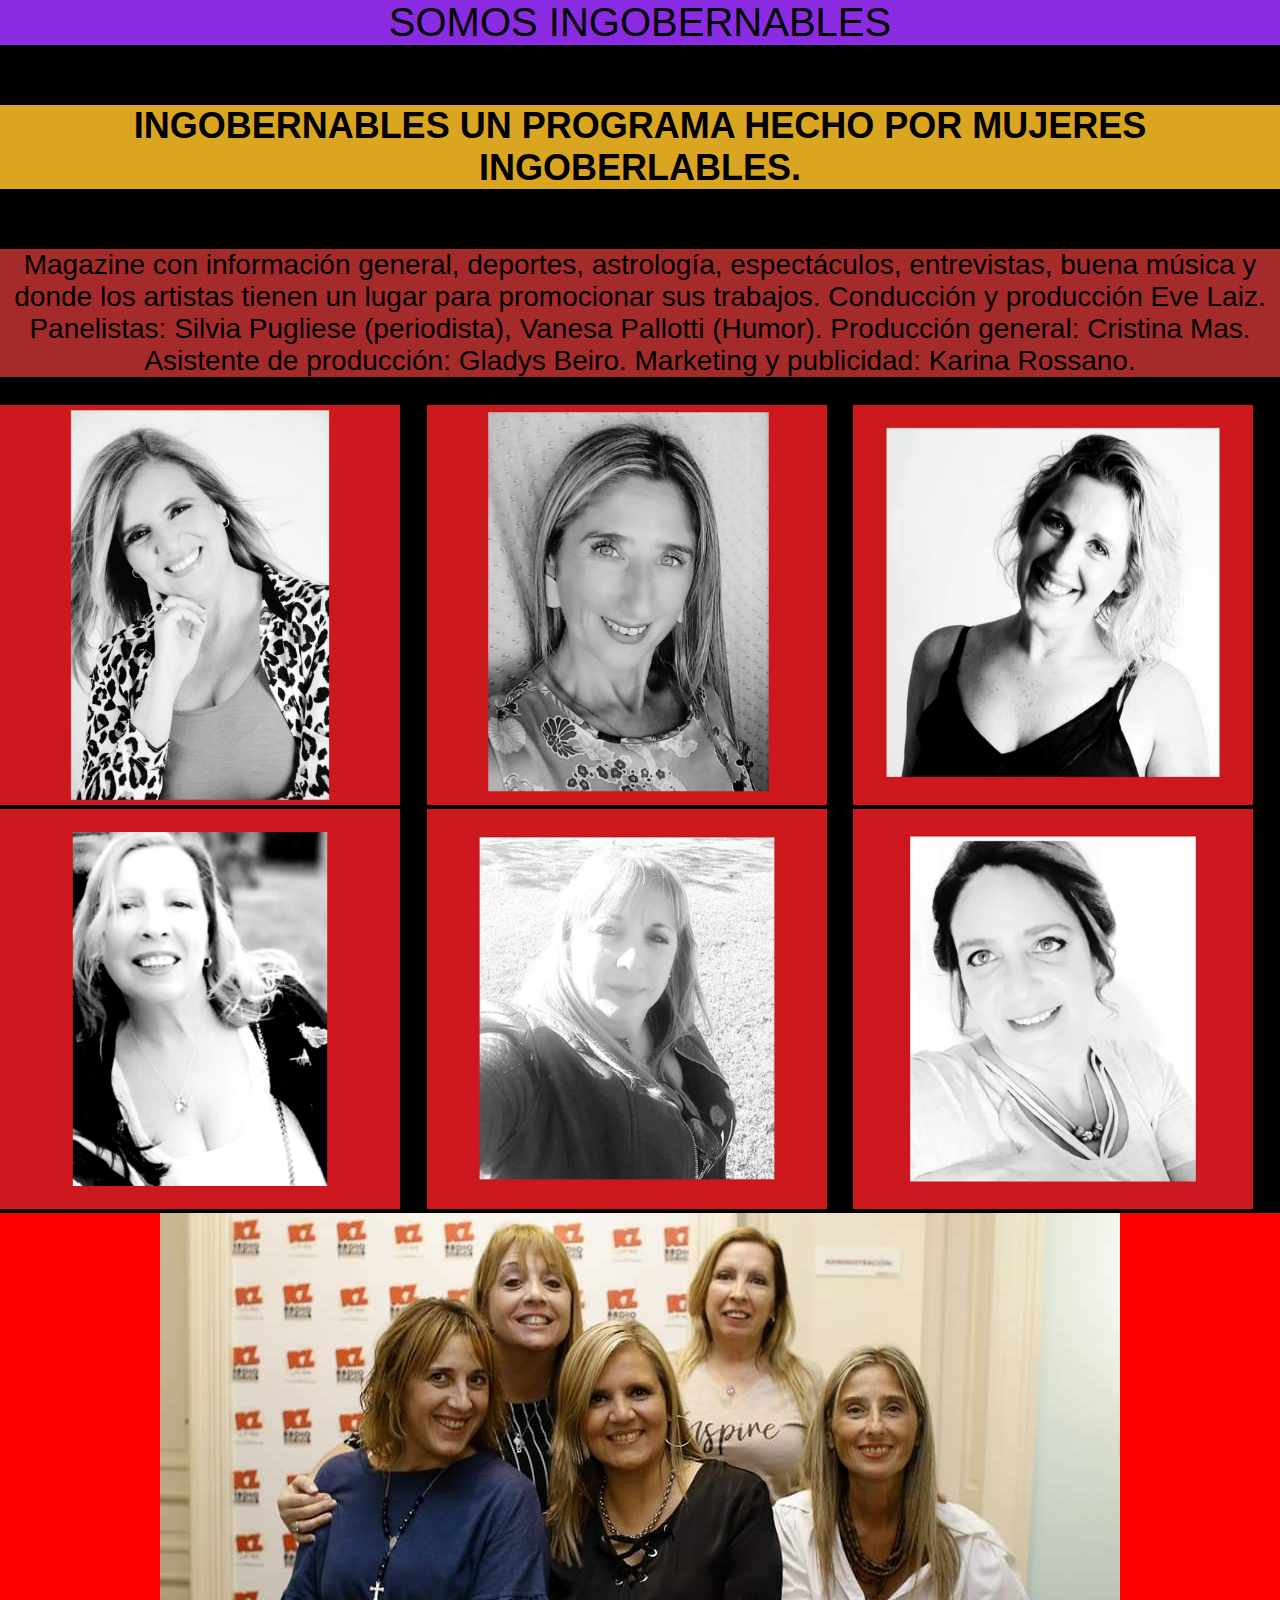
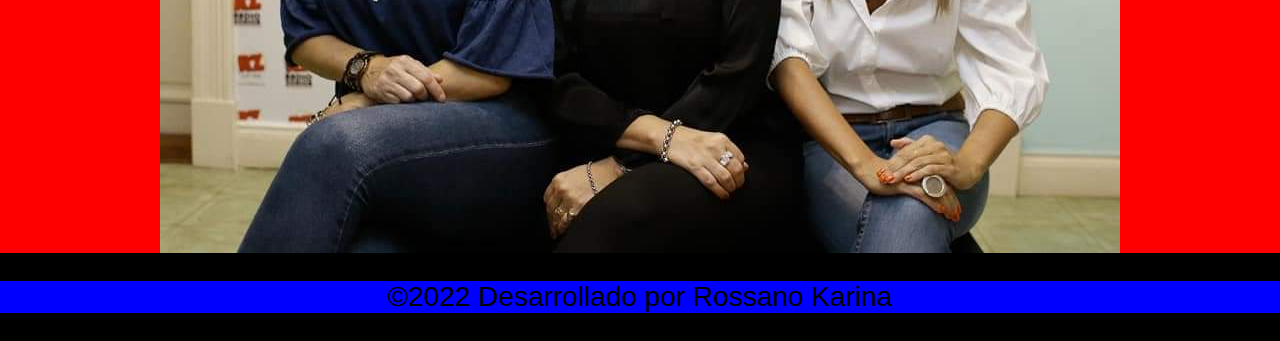
==== equipo.html @ c8aadcba "primer commit" ====
<!DOCTYPE html>
<html lang="en">
<head>
    <meta charset="UTF-8">
    <meta http-equiv="X-UA-Compatible" content="IE=edge">
    <meta name="viewport" content="width=device-width, initial-scale=1.0">
    <title>Document</title>
    <link rel="stylesheet" href="estilos.css">
</head>
<body>
    <section class="padre">
        <div class="hijo">
            <header> SOMOS INGOBERNABLES</header>
            <h5>INGOBERNABLES UN PROGRAMA HECHO POR MUJERES INGOBERLABLES.</h5>
        </div>
        <div class="hijo"></div>
        <p>

            Magazine con información general, deportes, astrología, espectáculos, entrevistas, buena música y donde los artistas tienen un lugar para promocionar sus trabajos.
            Conducción y producción Eve Laiz.
            
            Panelistas: Silvia Pugliese (periodista), Vanesa Pallotti (Humor).
            
            Producción general: Cristina Mas.
            
            Asistente de producción: Gladys Beiro.
            
            Marketing y publicidad: Karina Rossano.</p>
        
       <section class="contenedor">
        <div class="imagen1" ><img src="imagenes/eve.png" width="400" height="400"></div>
        <div class="imagen2"><img src="imagenes/silvia.png"width="400" height="400"></div>
        <div class="imagen3"><img src="imagenes/vane.png"width="400" height="400"></div>
        <div class="imagen4"><img src="imagenes/cris.png"width="400" height="400"></div>
        <div class="imagen5"><img src="imagenes/gladis.png"width="400" height="400"></div>
        <div class="imagen6"><img src="imagenes/kary.png"width="400" height="400"> </div>
    </section>
    <div class="imagen0"><img src="imagenes/equipocompleto.jpg"></div>
    </section>
    <footer>
        <p>&copy2022 Desarrollado por Rossano Karina</p>
    </footer>
    
</body>
</html>
---- estilos.css ----
body{
    margin: 0%;
    padding: 0%;
    background-color: black;
    
}
header{
    background-color: blueviolet;
    text-align: center;
    font-size: 40px;
    font-family: Verdana, Geneva, Tahoma, sans-serif;
}
h5{
    background-color:goldenrod;
    text-align: center;
    font-size: 36px;
    font-family: sans-serif;
}
 p{
    background-color: brown;
    font-size: 28px;
    text-align: center;
    font-family: sans-serif;
    
}
.imagen0{
    display: flex;
    justify-content: center;
    background-color: red;

}
.contenedor{
    margin: 0%;
    padding: 0%;
    display: grid;
    grid-template-columns: repeat(3,1fr); 
    grid-template-rows: repeat(2,1fr);

    grid-template-areas: 
    "imagen1 imagen2 imagen3"
    "imagen4 imagen5 imagen6"
}

.imagen1{
    grid-area: imagen1;
    
}
.imagen2{
    grid-area: imagen2;
}
.imagen3{
    grid-area: imagen3;
}
.imagen4{
    grid-area: imagen4;
}
.imagen5{
    grid-area: imagen5;
}
.imagen6{
    grid-area: imagen6;
}
footer p{
    background-color: blue;
    text-align: center;
    font-family: sans-serif;
    
}
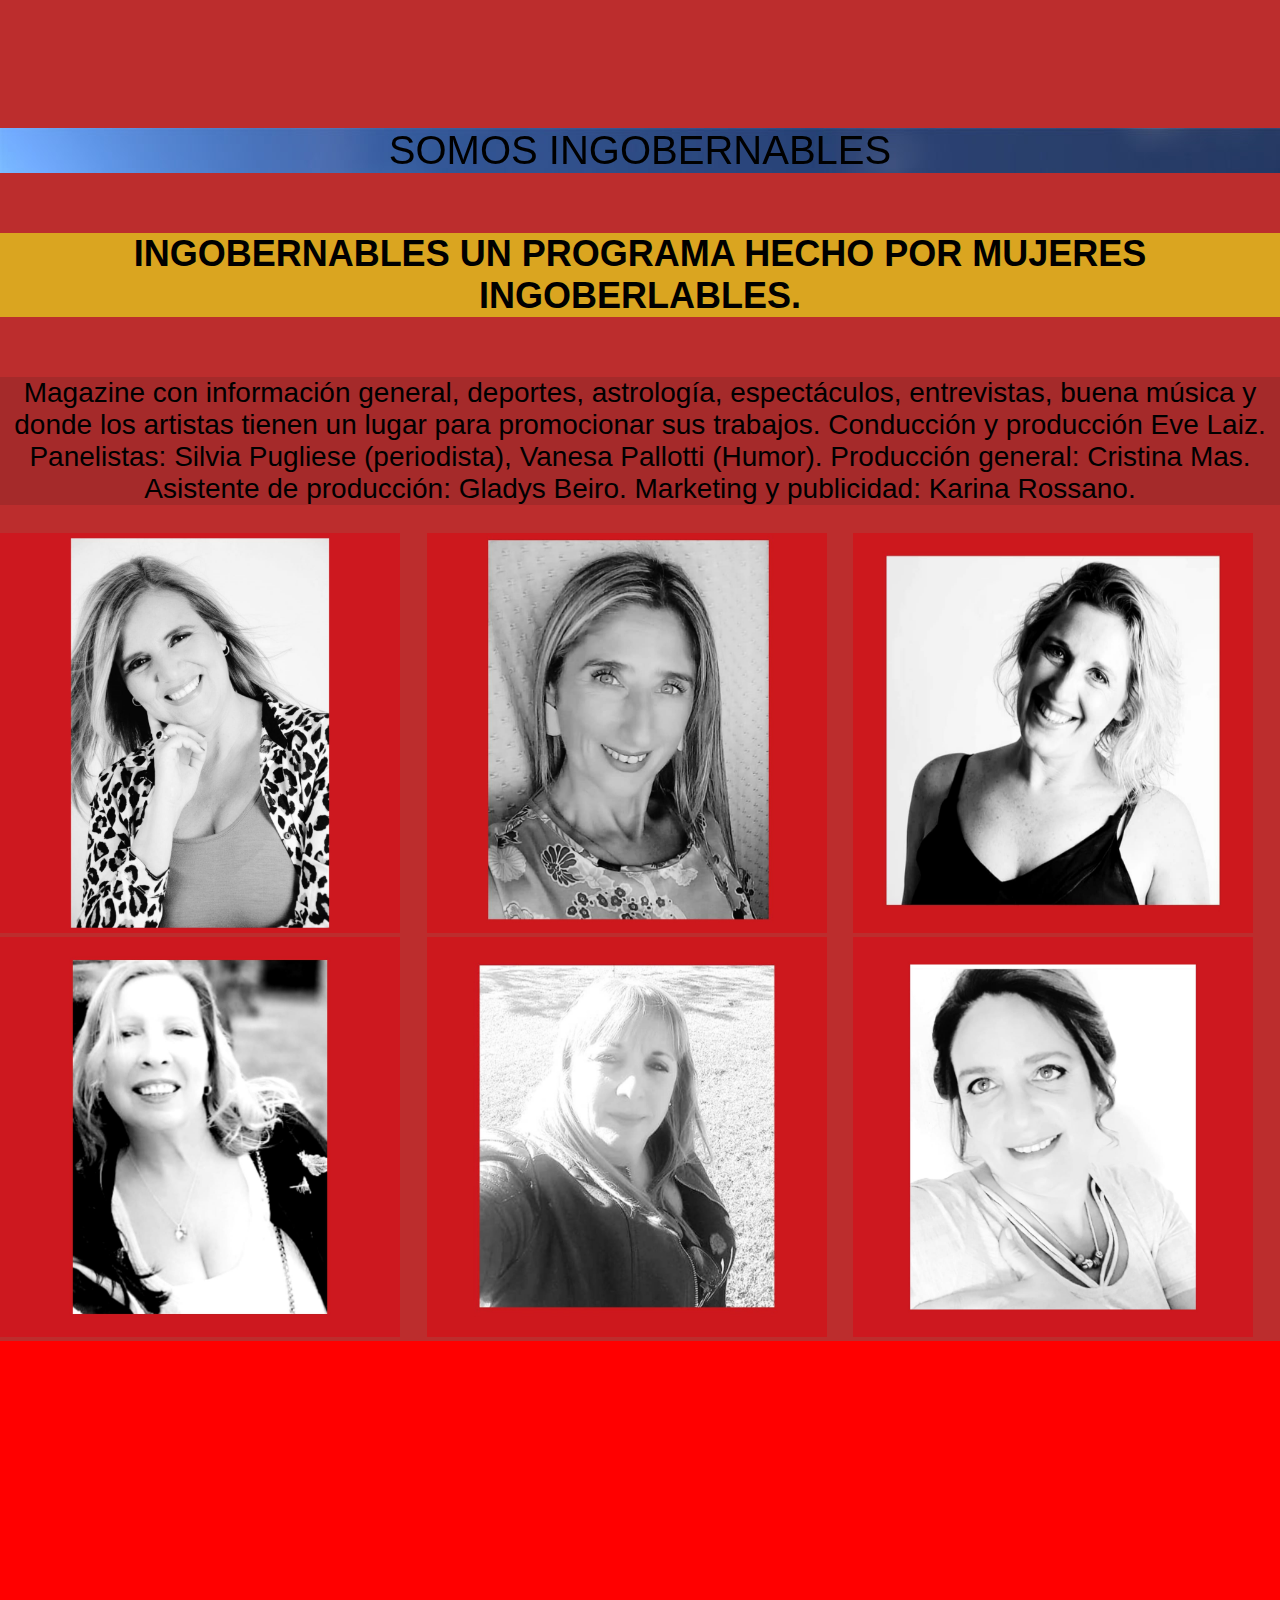
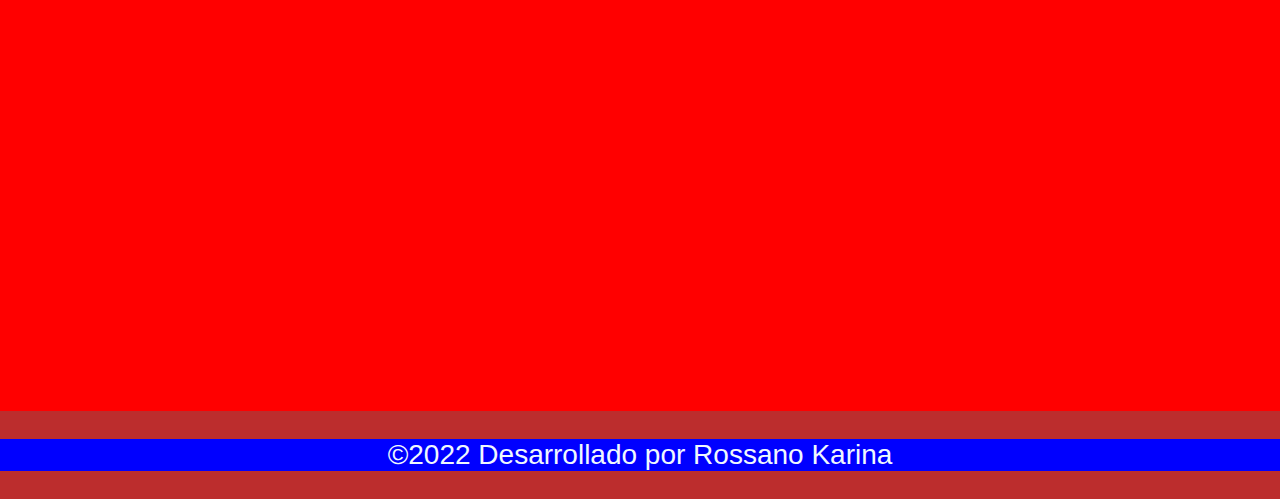
==== commit 72b85cc3: "version 3.0" ====
--- a/equipo.html
+++ b/equipo.html
@@ -4,14 +4,15 @@
     <meta charset="UTF-8">
     <meta http-equiv="X-UA-Compatible" content="IE=edge">
     <meta name="viewport" content="width=device-width, initial-scale=1.0">
-    <title>Document</title>
+    <link href="https://unpkg.com/aos@2.3.1/dist/aos.css" rel="stylesheet">
+    <title>Ingobernables</title>
     <link rel="stylesheet" href="estilos.css">
 </head>
 <body>
     <section class="padre">
         <div class="hijo">
-            <header> SOMOS INGOBERNABLES</header>
-            <h5>INGOBERNABLES UN PROGRAMA HECHO POR MUJERES INGOBERLABLES.</h5>
+            <header data-aos="flip-up">SOMOS INGOBERNABLES</header>
+            <h5 data-aos="zoom-in">INGOBERNABLES UN PROGRAMA HECHO POR MUJERES INGOBERLABLES.</h5>
         </div>
         <div class="hijo"></div>
         <p>
@@ -35,11 +36,18 @@
         <div class="imagen5"><img src="imagenes/gladis.png"width="400" height="400"></div>
         <div class="imagen6"><img src="imagenes/kary.png"width="400" height="400"> </div>
     </section>
-    <div class="imagen0"><img src="imagenes/equipocompleto.jpg"></div>
+    <div class="imagen0"><img data-aos="flip-left"
+        data-aos-easing="ease-out-cubic"
+        data-aos-duration="2000" src="imagenes/equipocompleto.jpg"></div>
     </section>
     <footer>
         <p>&copy2022 Desarrollado por Rossano Karina</p>
     </footer>
+
+    <script src="https://unpkg.com/aos@2.3.1/dist/aos.js"></script>
+    <script>
+        AOS.init();
+      </script>
     
 </body>
 </html>--- a/estilos.css
+++ b/estilos.css
@@ -1,15 +1,22 @@
 body{
     margin: 0%;
     padding: 0%;
-    background-color: black;
+    background-color: rgb(188, 45, 45);
     
 }
 header{
-    background-color: blueviolet;
+    background-image: url(imagenes/fondo.jpg);
     text-align: center;
     font-size: 40px;
     font-family: Verdana, Geneva, Tahoma, sans-serif;
 }
+header{
+    position:relative;
+    margin: 10% auto 0;
+    
+    
+}
+
 h5{
     background-color:goldenrod;
     text-align: center;
@@ -24,6 +31,7 @@
     
 }
 .imagen0{
+    padding: 15px;
     display: flex;
     justify-content: center;
     background-color: red;
@@ -64,6 +72,7 @@
     background-color: blue;
     text-align: center;
     font-family: sans-serif;
+    color: aliceblue;
     
 }
 
